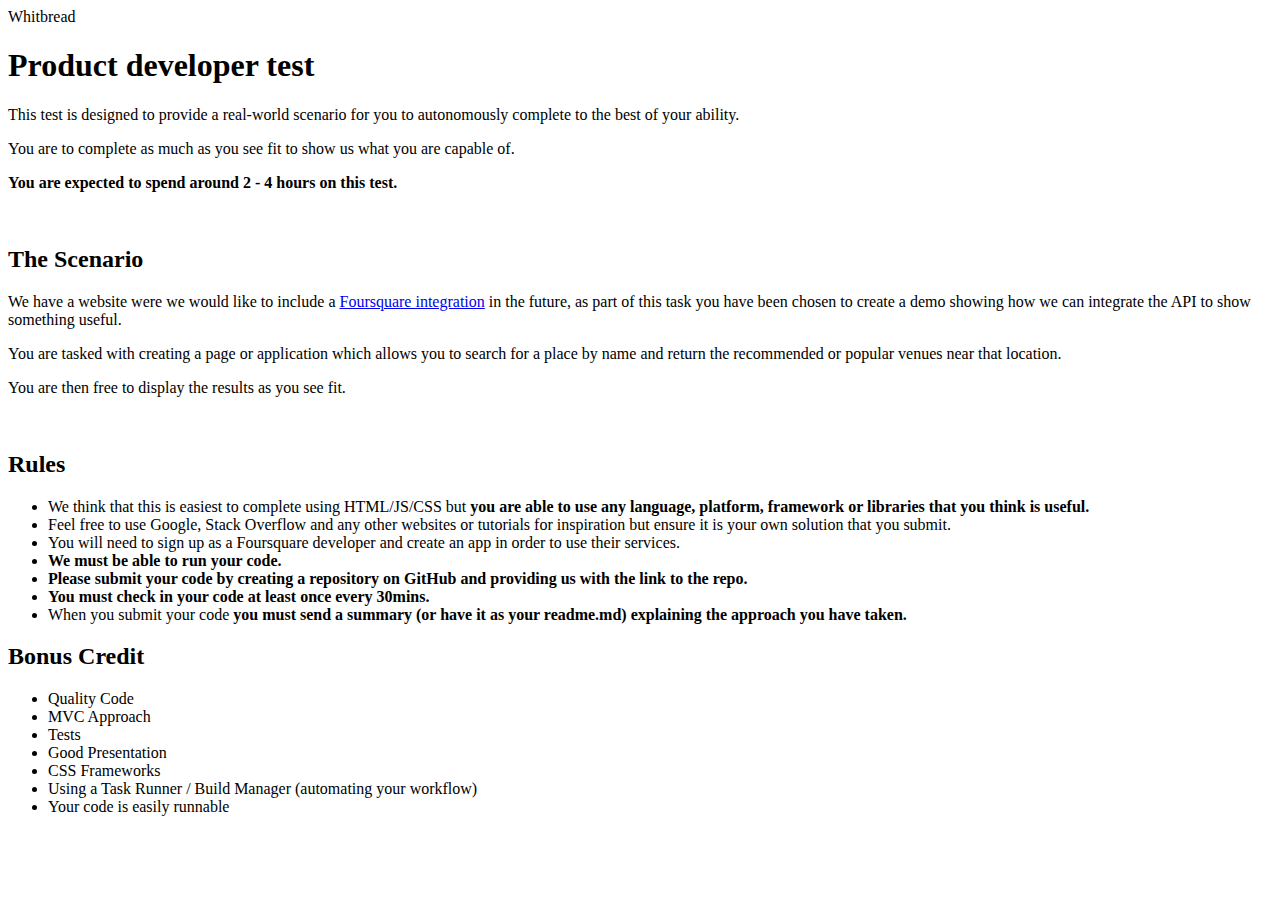
==== index.html @ d73f623d "Got to grips with accessing the foursquare API from a local HTML file. OAuth would be nice, but requ" ====
<!DOCTYPE html>
<html>
<head lang="en">
    <meta charset="UTF-8">
    <title>Whitbread Product Developer Coding Test</title>

    <link rel="stylesheet" href="css/app.css"/>
</head>
<body>

<header id="header">
    <div class="container">
        Whitbread

    </div>
</header>

<div class="container">
    <div class="box">
        <h1>Product developer test</h1>
        <p>This test is designed to provide a real-world scenario for you to autonomously complete to the best of your ability.</p>
        <p>You are to complete as much as you see fit to show us what you are capable of.</p>
        <p><strong>You are expected to spend around 2 - 4 hours on this test.</strong></p>
        <br/>

        <h2>The Scenario</h2>
        <p>We have a website were we would like to include a <a target="_blank" href="https://developer.foursquare.com/">Foursquare integration</a> in the future, as part of this task you have been chosen to create a demo showing how we can integrate the API to show something useful.</p>
        <p>You are tasked with creating a page or application which allows you to search for a place by name and return the recommended or popular venues near that location.</p>
        <p>You are then free to display the results as you see fit.</p>
        <br/>

        <h2>Rules</h2>
        <ul>
            <li>We think that this is easiest to complete using HTML/JS/CSS but <strong>you are able to use any language, platform, framework or libraries that you think is useful.</strong></li>
            <li>Feel free to use Google, Stack Overflow and any other websites or tutorials for inspiration but ensure it is your own solution that you submit.</li>
            <li>You will need to sign up as a Foursquare developer and create an app in order to use their services.</li>
            <li><strong>We must be able to run your code.</strong></li>
            <li><strong>Please submit your code by creating a repository on GitHub and providing us with the link to the repo.</strong></li>
            <li><strong>You must check in your code at least once every 30mins.</strong></li>
            <li>When you submit your code <strong>you must send a summary (or have it as your readme.md) explaining the approach you have taken.</strong></li>
        </ul>

        <h2>Bonus Credit</h2>
        <ul>
            <li>Quality Code</li>
            <li>MVC Approach</li>
            <li>Tests</li>
            <li>Good Presentation</li>
            <li>CSS Frameworks</li>
            <li>Using a Task Runner / Build Manager (automating your workflow)</li>
            <li>Your code is easily runnable</li>
        </ul>
        <br/>

    </div>
</div>



<script src="js/app.js"></script>
</body>
</html>
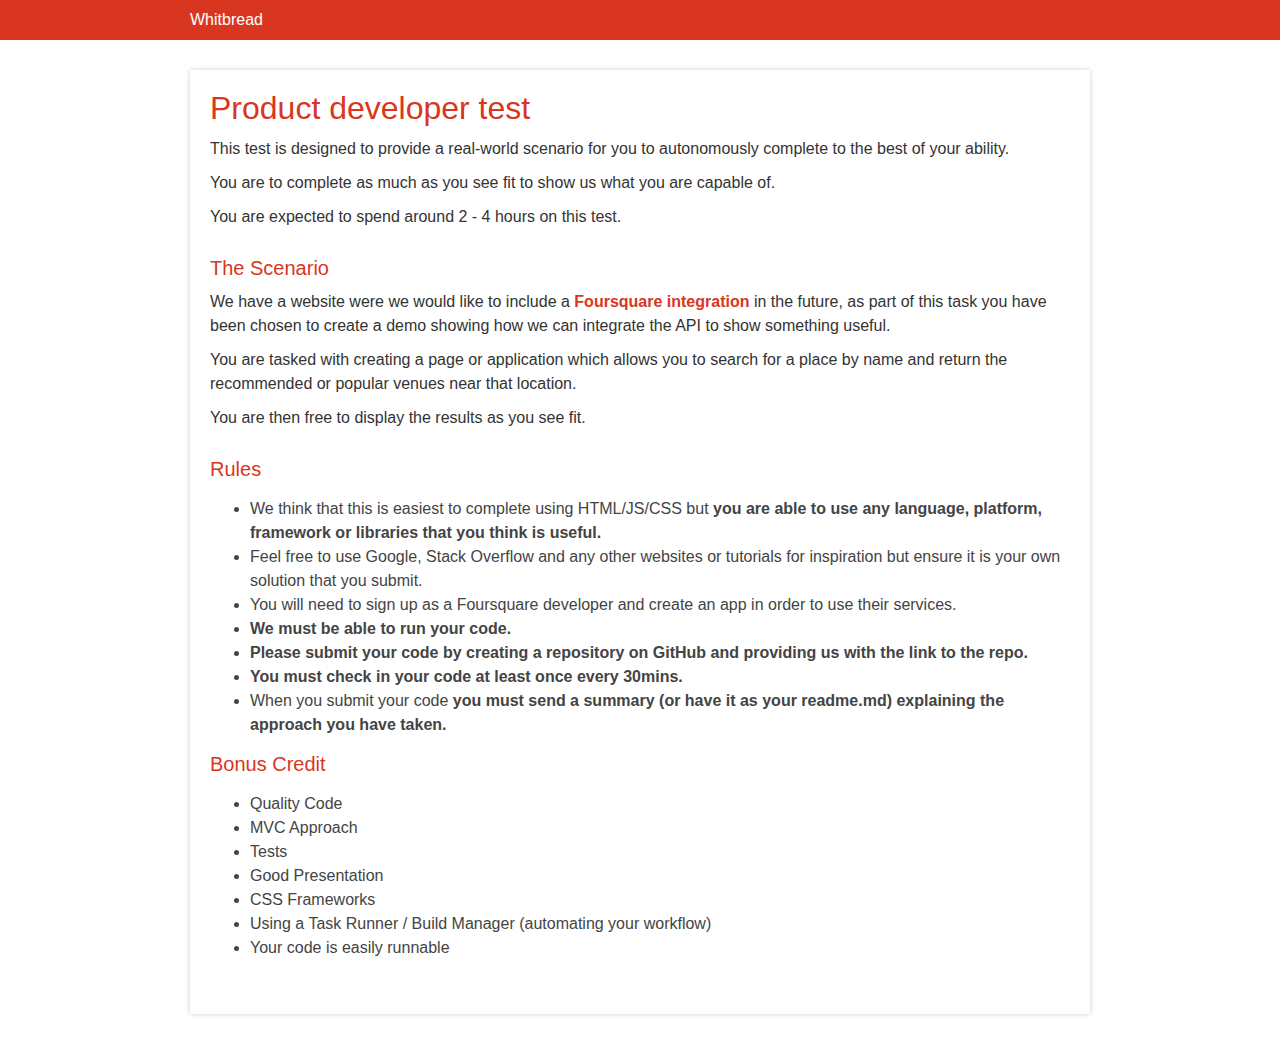
==== commit 5d55bbf8: "Added some functionality to handle API failures with information to the end user. Also started plann" ====
--- a/index.html
+++ b/index.html
@@ -57,6 +57,6 @@
 
 
 
-<script src="js/app.js"></script>
+<!--<script src="js/app.js"></script>-->
 </body>
 </html>--- a/css/app.css
+++ b/css/app.css
@@ -0,0 +1,58 @@
+body {
+    margin: 0;
+    padding: 0;
+    font-family: 'nexa_lightregular', "HelveticaNeue-Light","Helvetica Neue Light","Helvetica Neue",Helvetica,Arial,"Lucida Grande",sans-serif;
+    color: #444;
+}
+
+#header {
+    background: #d93621;
+    height: 40px;
+    line-height: 40px;
+    color: white;
+    margin-bottom: 30px;
+}
+
+.container {
+    width:900px;
+    margin: auto;
+}
+
+.box {
+    box-shadow: 0 0 5px 0 rgba(0,0,0,0.2);
+    padding: 20px;
+    margin-bottom: 30px;
+}
+
+h1, h2, h3, p {
+    font-weight: 300;
+    margin: 0px 0 10px;
+    color: #666;
+    color: #d93621;
+}
+
+h2 {
+    font-size: 20px;
+}
+
+p {
+    color: #333;
+    margin: 0 0 10px;
+    line-height: 24px;
+}
+
+a, a:hover {
+    color: #d93621;
+    font-weight: 800;
+    text-decoration: none;
+}
+
+li {
+    line-height: 24px;
+}
+
+#map {
+    width: 50%;
+    height: 400px;
+    background-color: grey;
+}